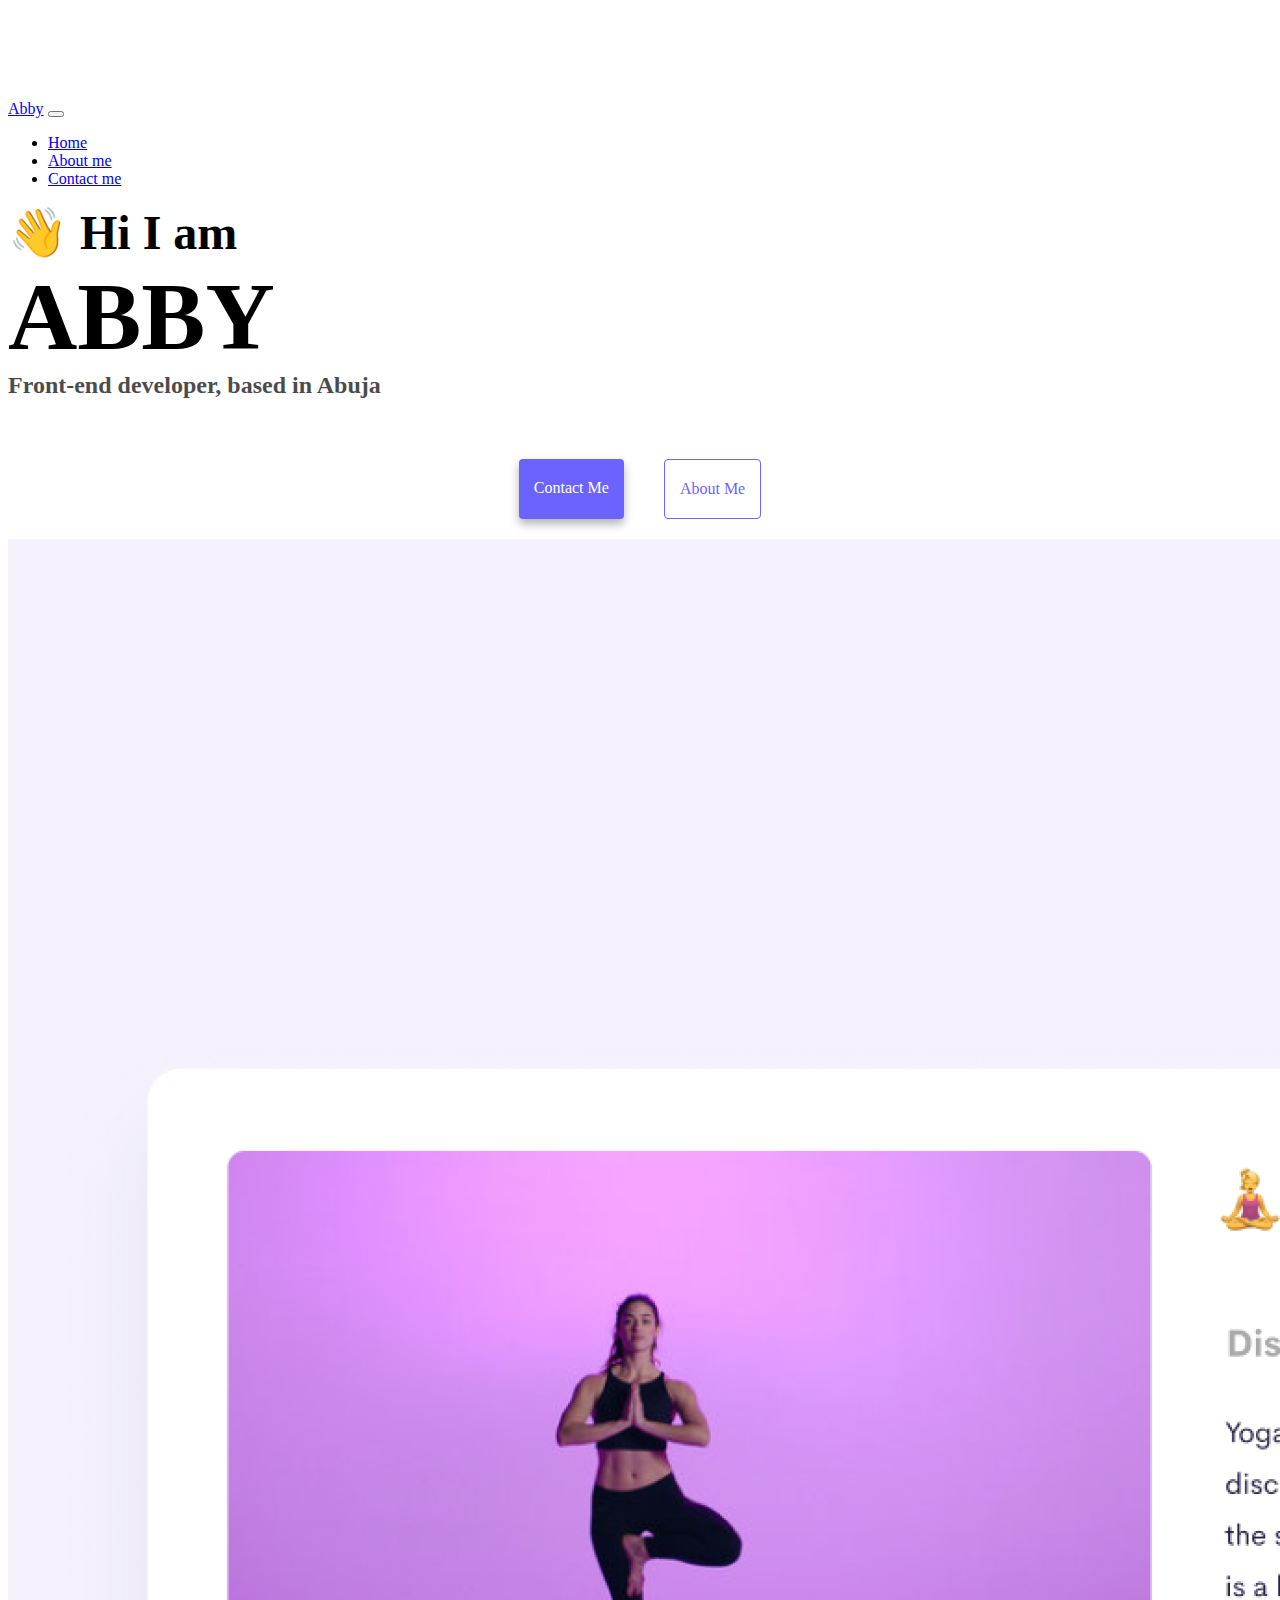
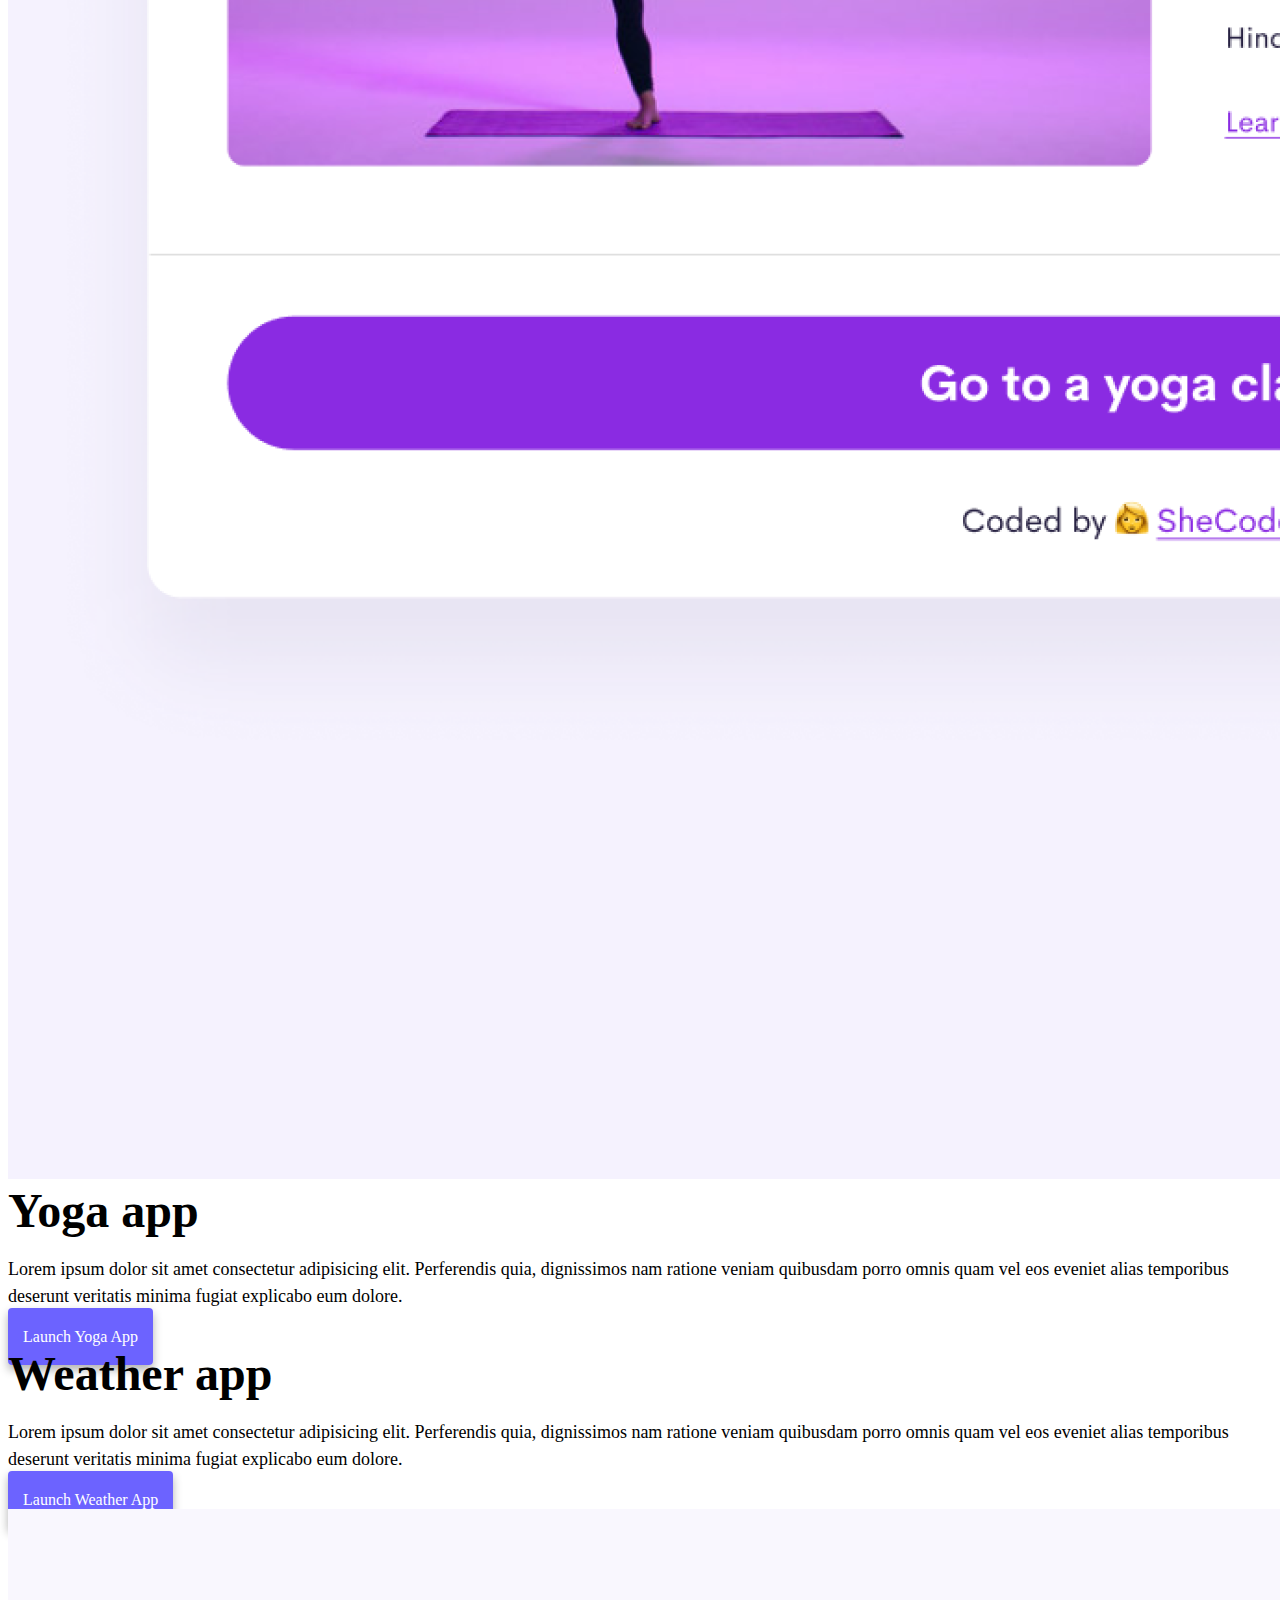
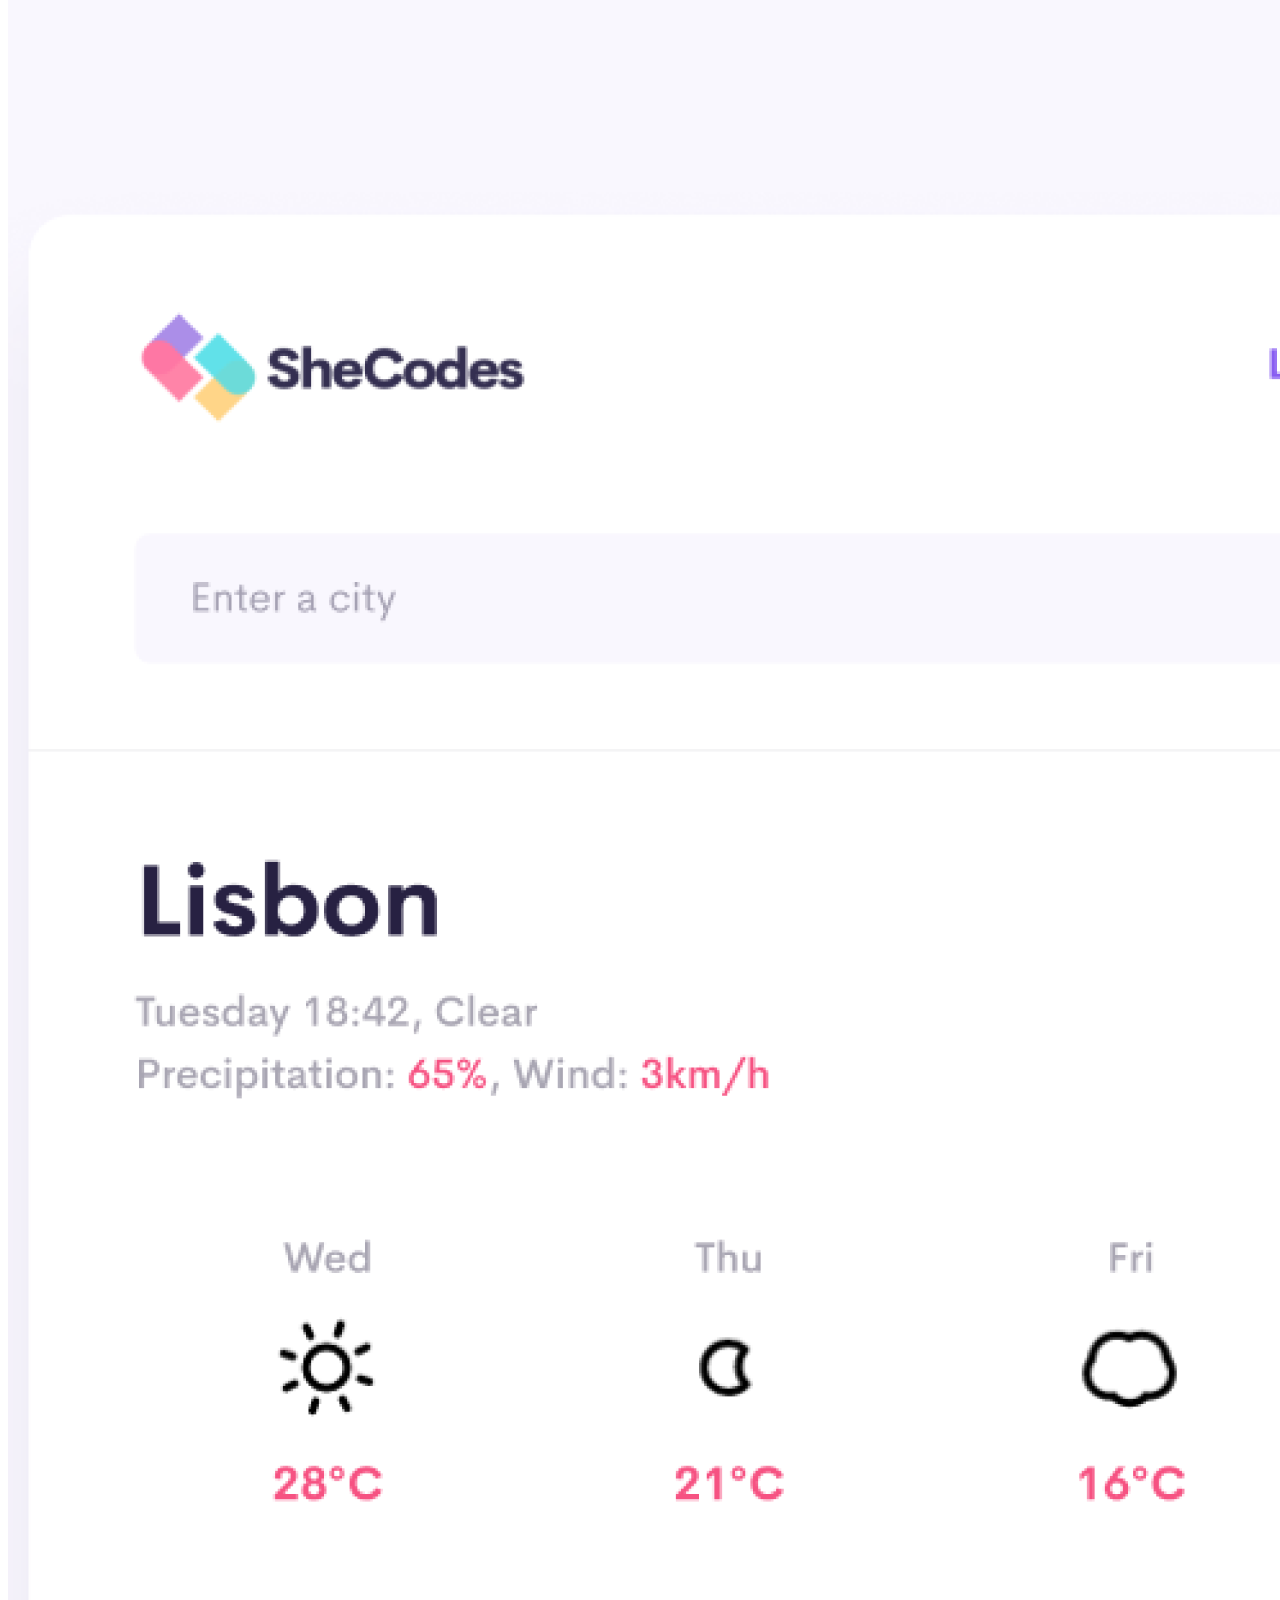
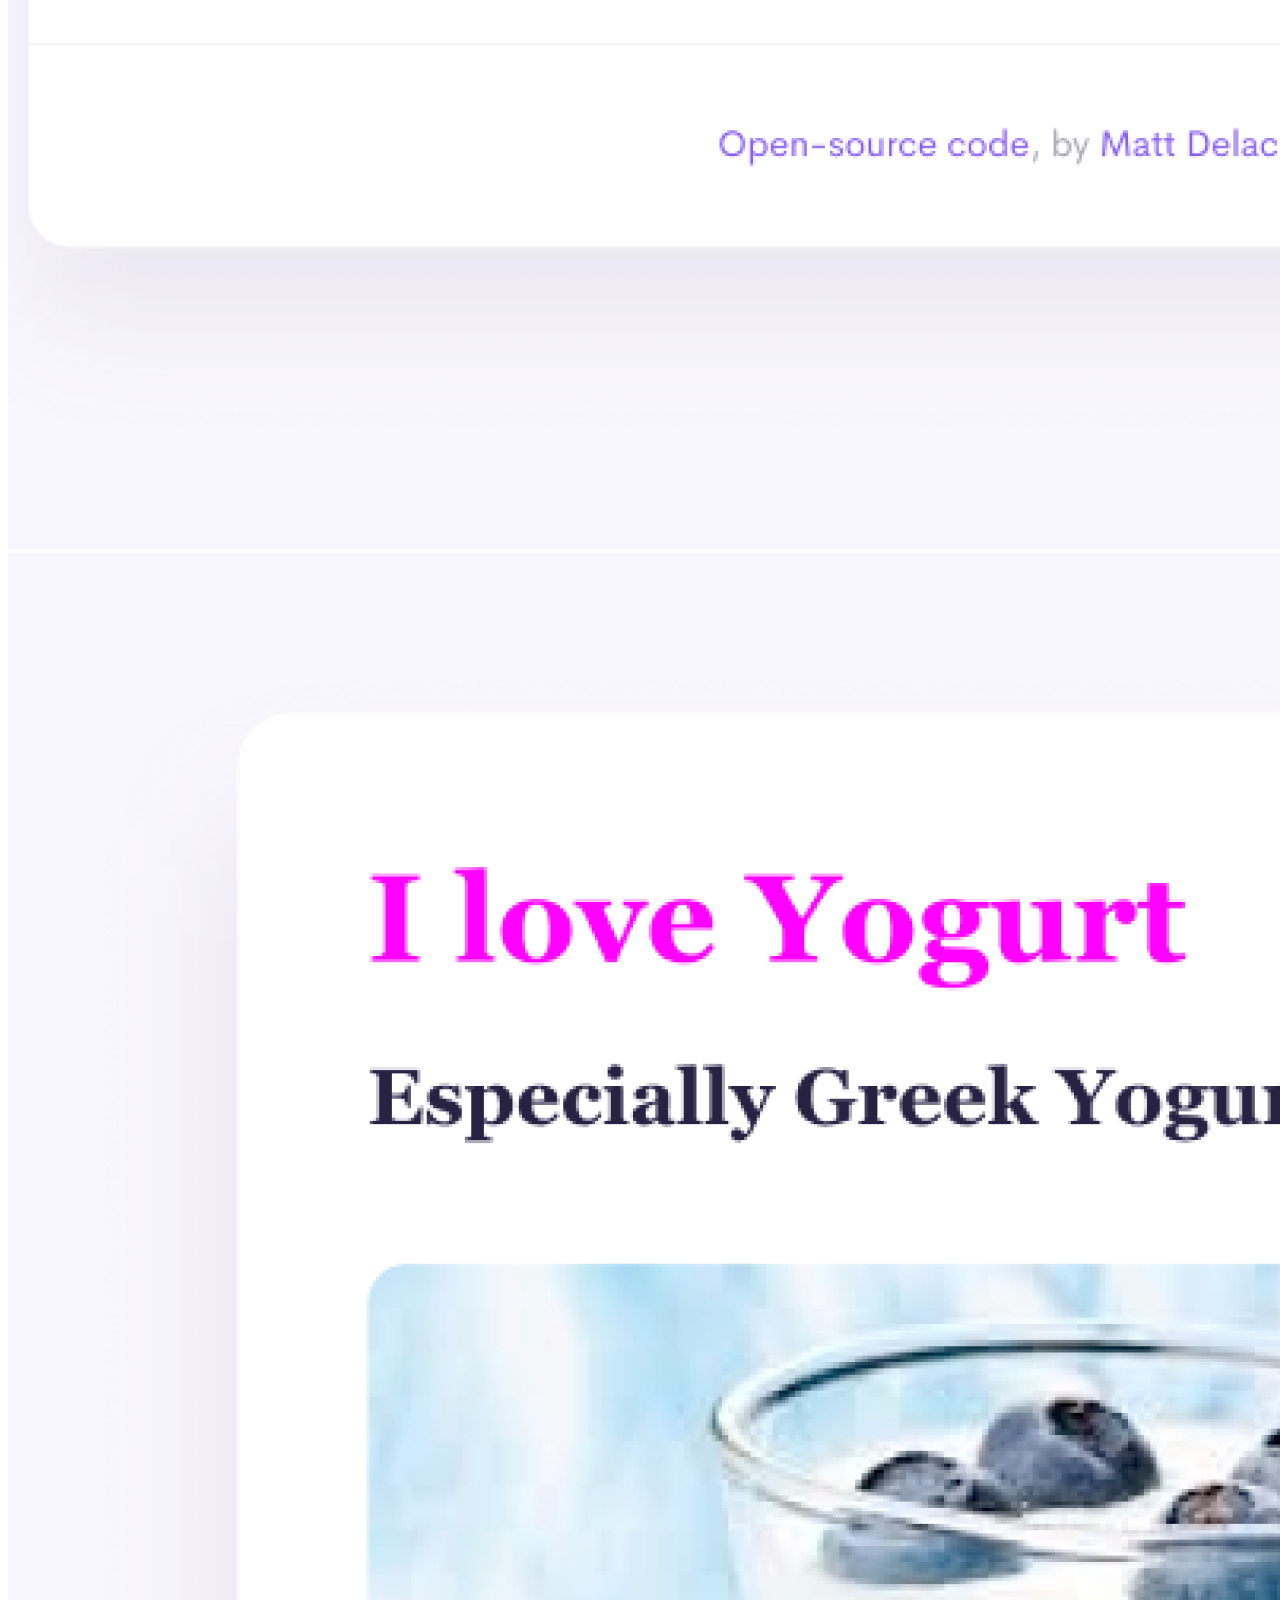
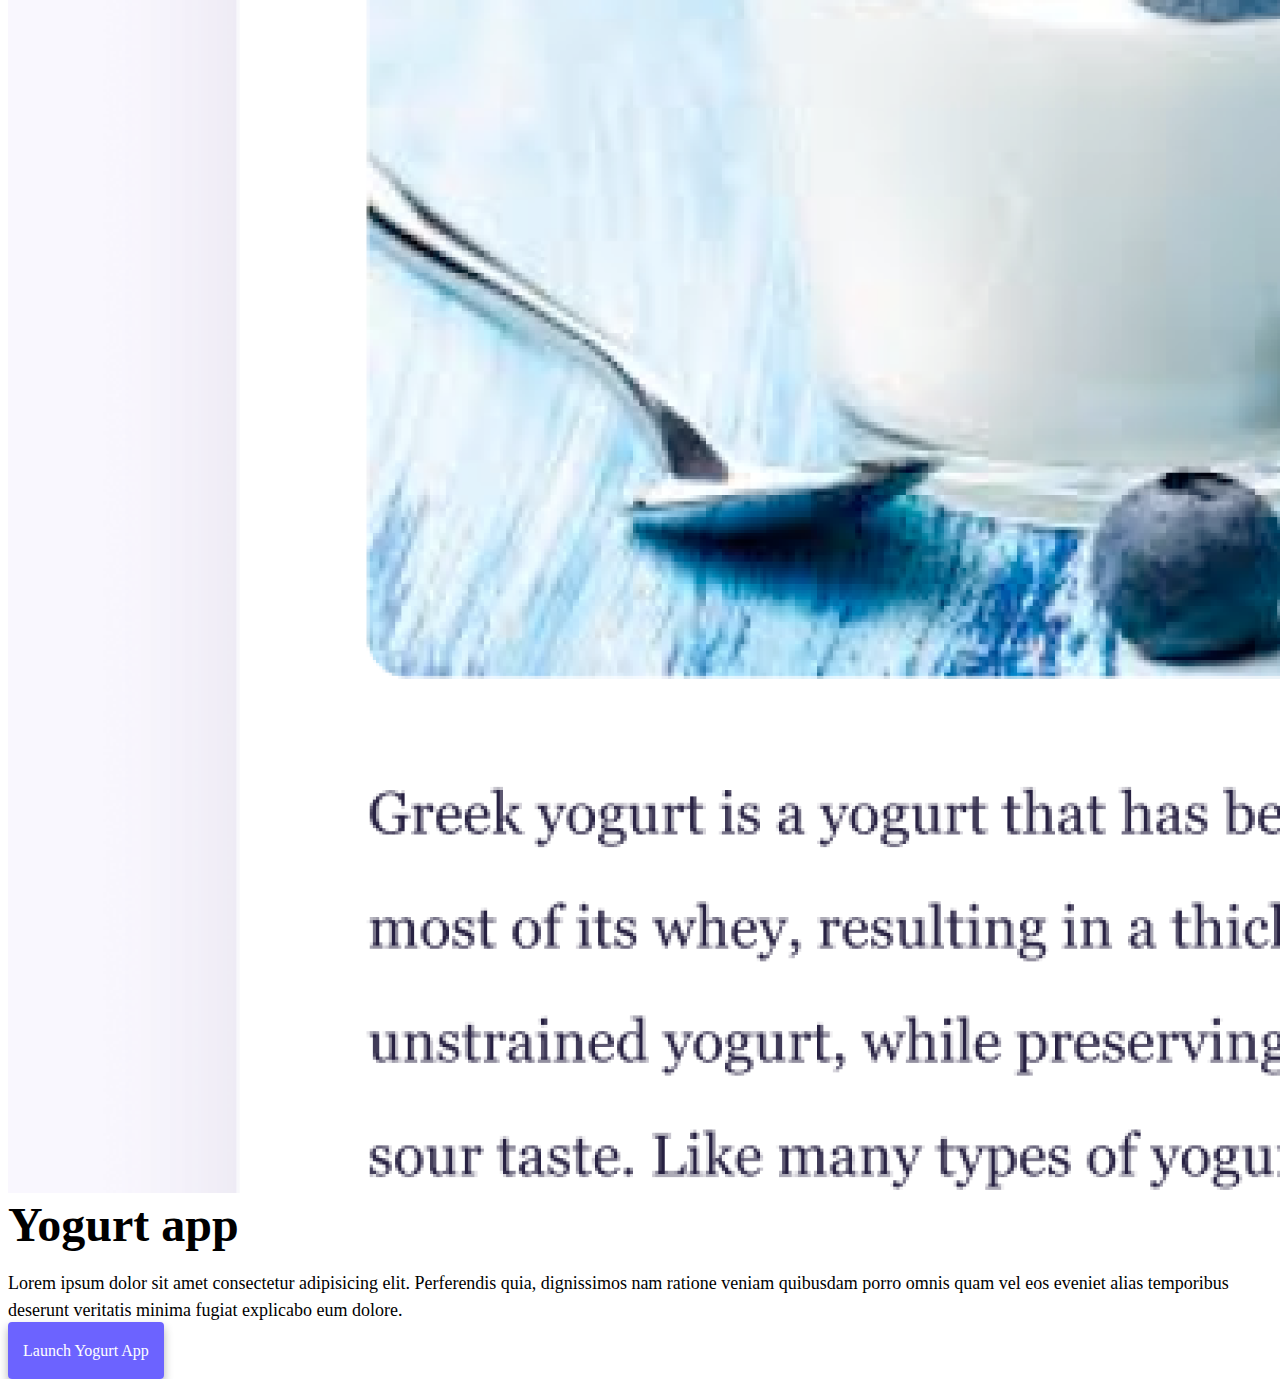
==== index.html @ 8331bd9d "Initial commit" ====
<!DOCTYPE html>
<html lang="en">
  <head>
    <meta charset="UTF-8" />
    <meta http-equiv="X-UA-Compatible" content="IE=edge" />
    <meta name="viewport" content="width=device-width, initial-scale=1.0" />
    <meta name="description" content="Abby's Page -Frontend Developer" />

    <title>ABBY: Frontend Developer</title>
    <link
      href="https://cdn.jsdelivr.net/npm/bootstrap@5.0.0-beta2/dist/css/bootstrap.min.css"
      rel="stylesheet"
      integrity="sha384-BmbxuPwQa2lc/FVzBcNJ7UAyJxM6wuqIj61tLrc4wSX0szH/Ev+nYRRuWlolflfl"
      crossorigin="anonymous"
    />
    <script
      src="https://cdn.jsdelivr.net/npm/bootstrap@5.0.0-beta2/dist/js/bootstrap.bundle.min.js"
      integrity="sha384-b5kHyXgcpbZJO/tY9Ul7kGkf1S0CWuKcCD38l8YkeH8z8QjE0GmW1gYU5S9FOnJ0"
      crossorigin="anonymous"
    ></script>
    <link rel="stylesheet" href="style.css" />
  </head>
  <body>
    <nav class="navbar navbar-expand-lg navbar-light bg-light fixed-top">
      <div class="container-fluid">
        <a class="navbar-brand" href="index.html">Abby</a>

        <button
          class="navbar-toggler"
          type="button"
          data-bs-toggle="collapse"
          data-bs-target="#navbarNav"
          aria-controls="navbarNav"
          aria-expanded="false"
          aria-label="Toggle navigation"
        >
          <span class="navbar-toggler-icon"></span>
        </button>
        <div class="collapse navbar-collapse" id="navbarNav">
          <ul class="navbar-nav">
            <li class="nav-item">
              <a
                class="nav-link active"
                aria-current="page"
                href="index.html"
                title="homepage"
                target="_blank"
                >Home</a
              >
            </li>
            <li class="nav-item">
              <a class="nav-link" href="about.html" title="about me"
                >About me</a
              >
            </li>
            <li class="nav-item">
              <a class="nav-link" href="about.html#contact" title="email me"
                >Contact me</a
              >
            </li>
          </ul>
        </div>
      </div>
    </nav>
    <h2 class="text-center">👋 Hi I am</h2>
    <h1 class="text-center">ABBY</h1>
    <h3 class="text-center">Front-end developer, based in Abuja</h3>
    <div class="navigation-links mb-5">
      <a href="about.html#contact" class="primary-link" title="email me"
        >Contact me</a
      >
      <a href="about.html" class="secondary-link" title="about me">About me</a>
    </div>
    <div class="container">
      <div class="row">
        <div class="col-6">
          <img
            src="images/yoga.png"
            class="img-fluid rounded"
            alt="yoga-image"
          />
        </div>
        <div class="col-6">
          <h2 class="mb-3">Yoga app</h2>
          <p>
            Lorem ipsum dolor sit amet consectetur adipisicing elit. Perferendis
            quia, dignissimos nam ratione veniam quibusdam porro omnis quam vel
            eos eveniet alias temporibus deserunt veritatis minima fugiat
            explicabo eum dolore.
          </p>
          <div class="mt-5">
            <a href="#" class="primary-link" title="click to see yoga app"
              >Launch Yoga App</a
            >
          </div>
        </div>
      </div>
      <div class="row mt-5">
        <div class="col-6">
          <h2 class="mb-3">Weather app</h2>
          <p>
            Lorem ipsum dolor sit amet consectetur adipisicing elit. Perferendis
            quia, dignissimos nam ratione veniam quibusdam porro omnis quam vel
            eos eveniet alias temporibus deserunt veritatis minima fugiat
            explicabo eum dolore.
          </p>
          <div class="mt-5">
            <a href="#" class="primary-link" title="click to see weather app"
              >Launch Weather App</a
            >
          </div>
        </div>
        <div class="col-6">
          <img
            src="images/weather.png"
            class="img-fluid rounded"
            alt="weather-image"
          />
        </div>
      </div>
      <div class="row mt-5">
        <div class="col-6">
          <img
            src="images/yogurt.png"
            class="img-fluid rounded"
            alt="yogurt-image"
          />
        </div>
        <div class="col-6">
          <h2 class="mb-3">Yogurt app</h2>
          <p>
            Lorem ipsum dolor sit amet consectetur adipisicing elit. Perferendis
            quia, dignissimos nam ratione veniam quibusdam porro omnis quam vel
            eos eveniet alias temporibus deserunt veritatis minima fugiat
            explicabo eum dolore.
          </p>
          <div class="mt-5">
            <a href="#" class="primary-link" title="click to see yogurt app"
              >Launch Yogurt App</a
            >
          </div>
        </div>
      </div>
    </div>
  </body>
</html>
---- style.css ----
:root {
  --primary-color: #6c63ff;
  --secondary-color: #f5f2fe;
  --box-shadow: 0 5px 10px rgba(0, 0, 0, 0.3);
}

body {
  margin-top: 100px;
}

h1,
h2,
h3 {
  margin: 0;
}

h1 {
  font-size: 96px;
}

h2 {
  font-size: 48px;
}

h3 {
  font-size: 24px;
  opacity: 0.7;
}

p {
  font-size: 18px;
  line-height: 1.5;
}

.navigation-links {
  display: flex;
  margin-top: 40px;
  justify-content: center;
}

.navigation-links a {
  margin: 20px;
}

.primary-link {
  border-radius: 4px;
  padding: 20px 15px;
  text-decoration: none;
  text-transform: capitalize;
  background: var(--primary-color);
  box-shadow: var(--box-shadow);
  color: white;
}

.secondary-link {
  border-radius: 4px;
  padding: 20px 15px;
  text-decoration: none;
  text-transform: capitalize;
  color: var(--primary-color);
  border: 1px solid var(--primary-color);
}

.homepage-link {
  color: var(--primary-color);
  text-align: center;
  display: block;
}

.about-paragraphs {
  margin: 30px 0;
}

.about-paragraphs p {
  margin: 10px;
}

.email-link {
  display: flex;
  justify-content: center;
  color: var(--primary-color);
  font-size: 28px;
  text-decoration: none;
}

.email-link:hover {
  text-decoration: underline;
}
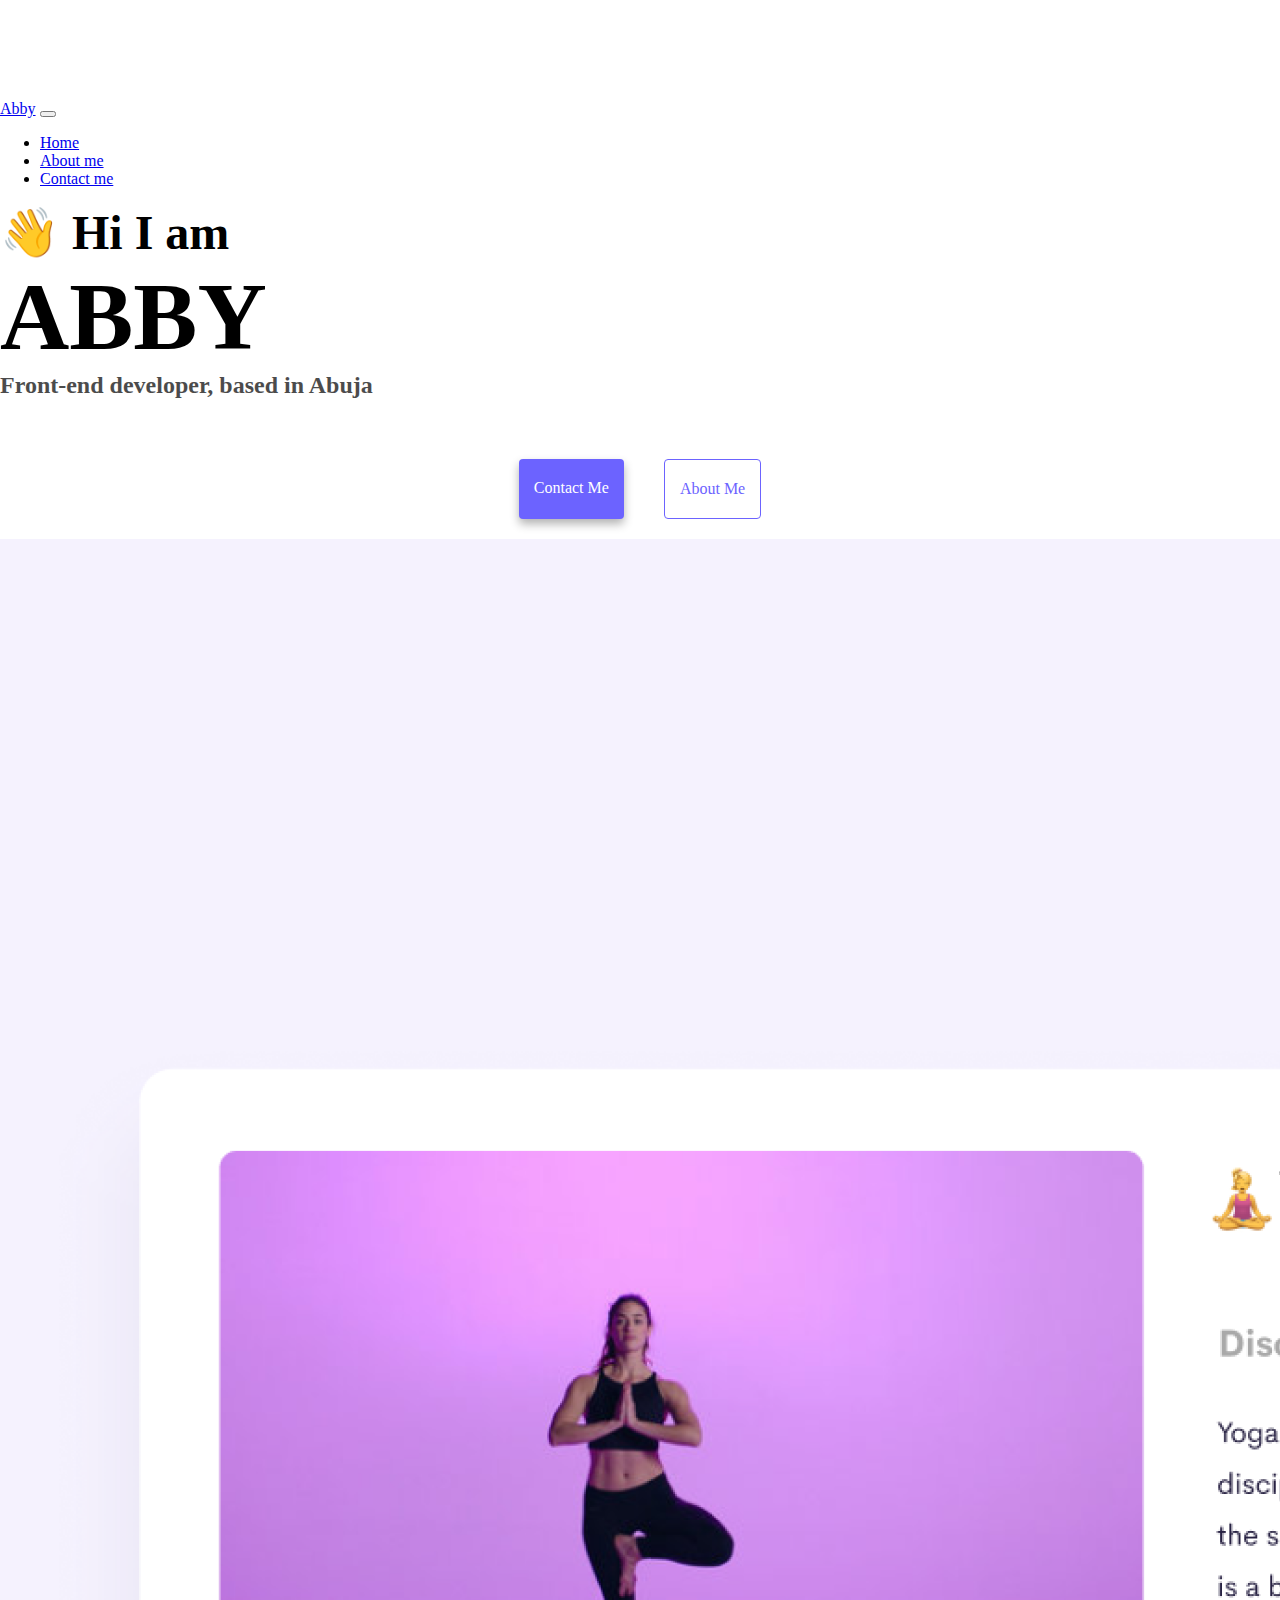
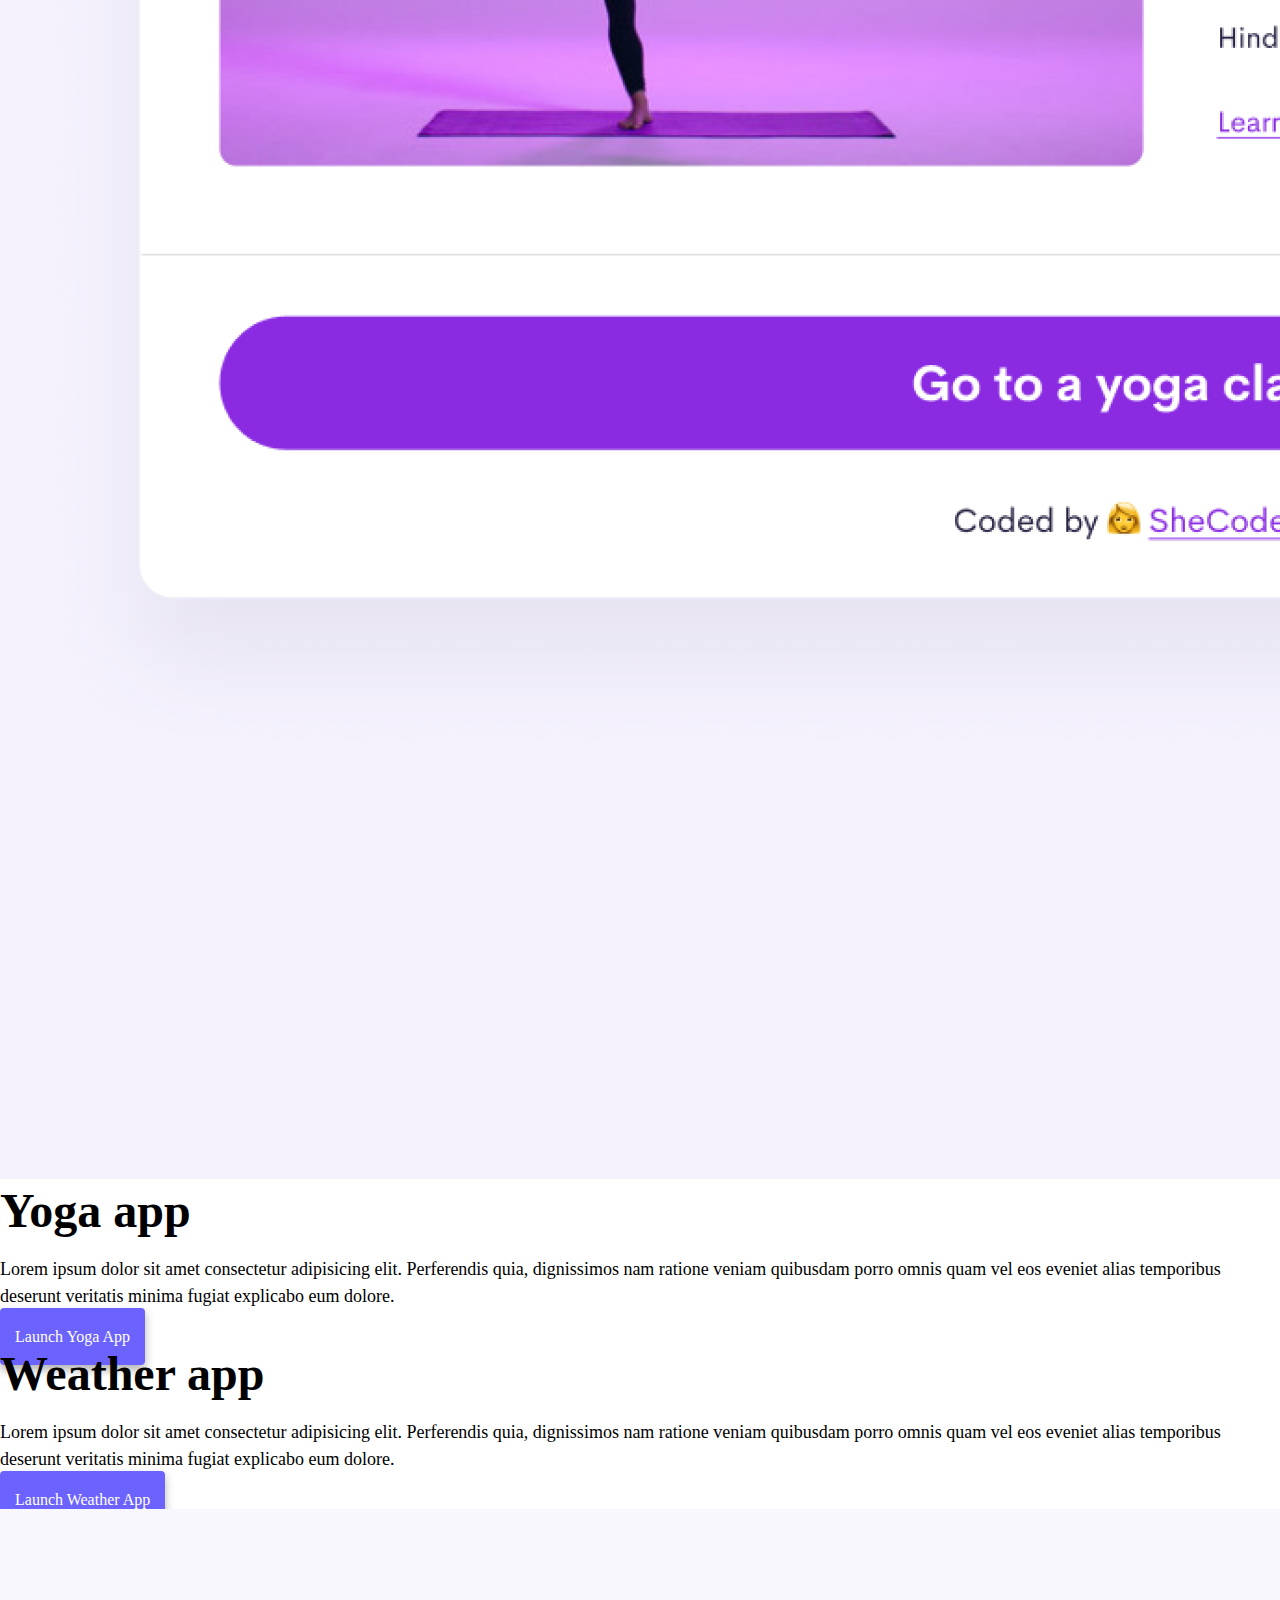
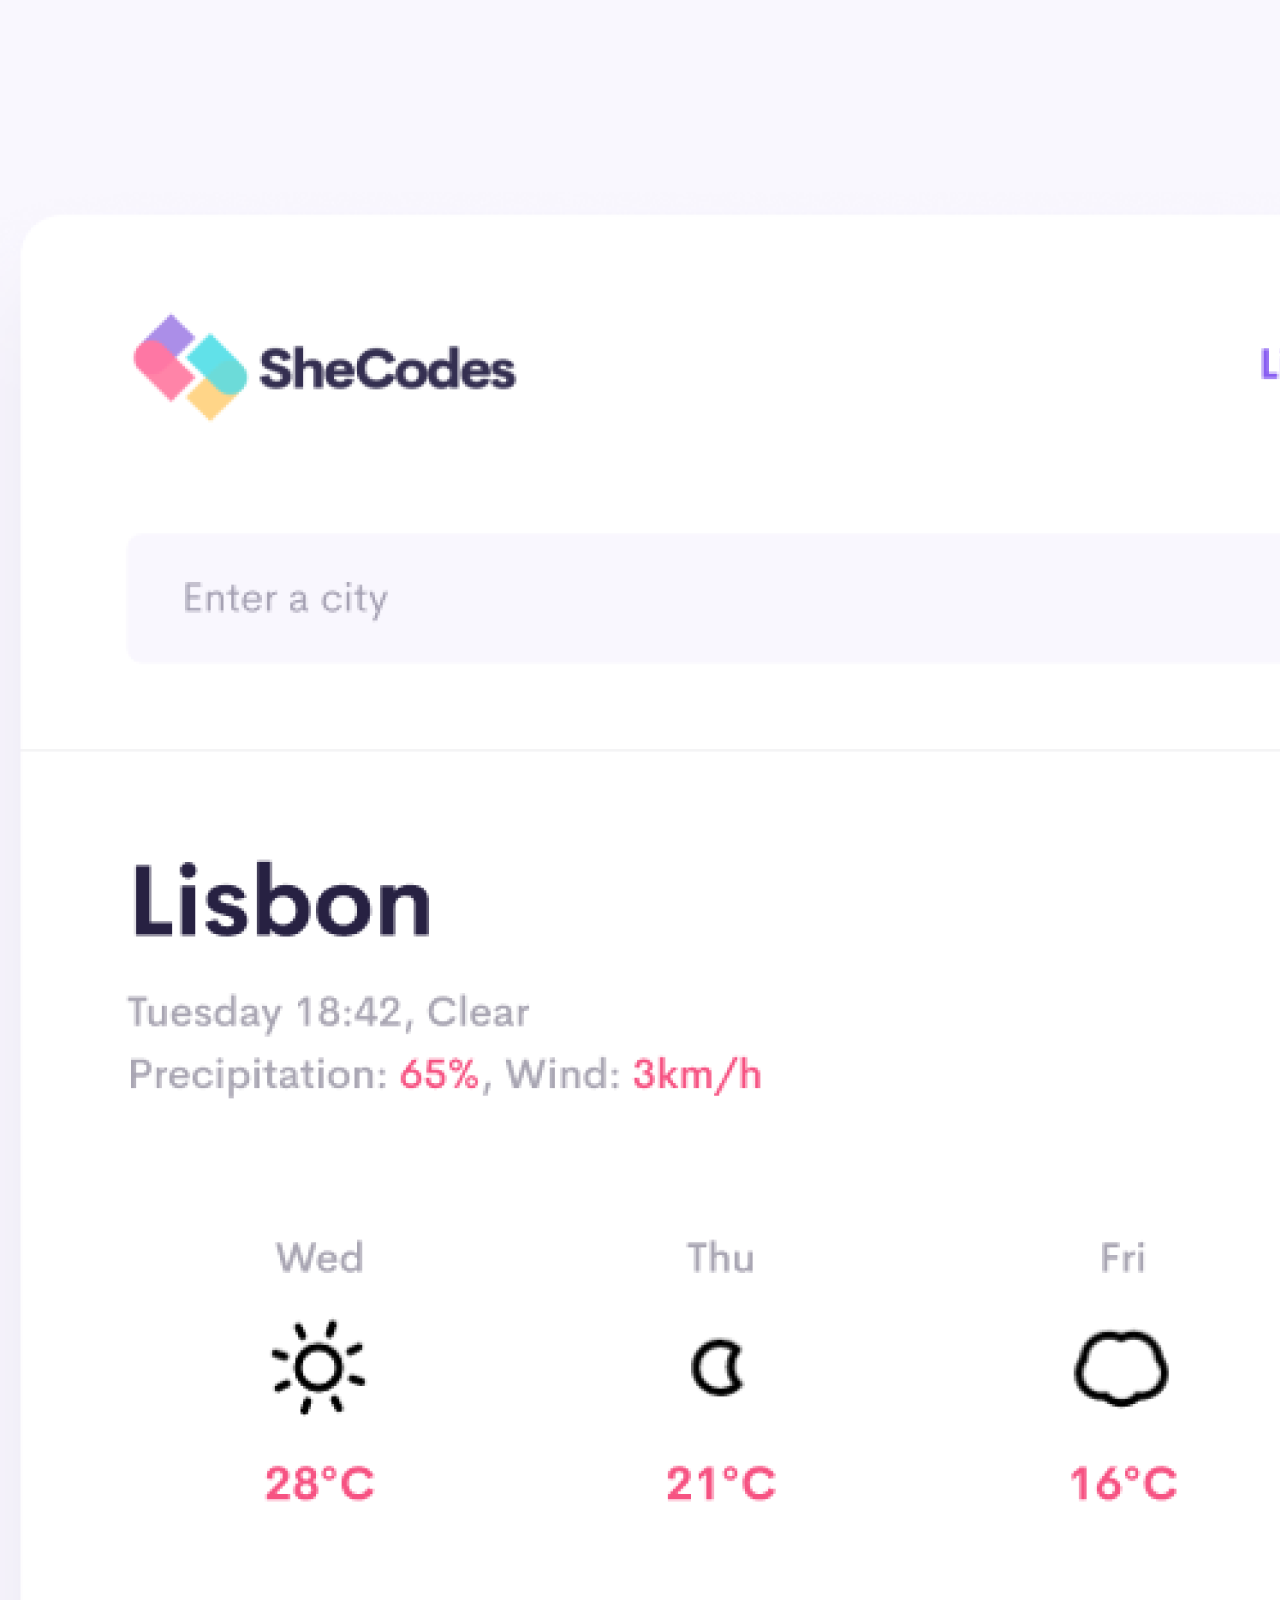
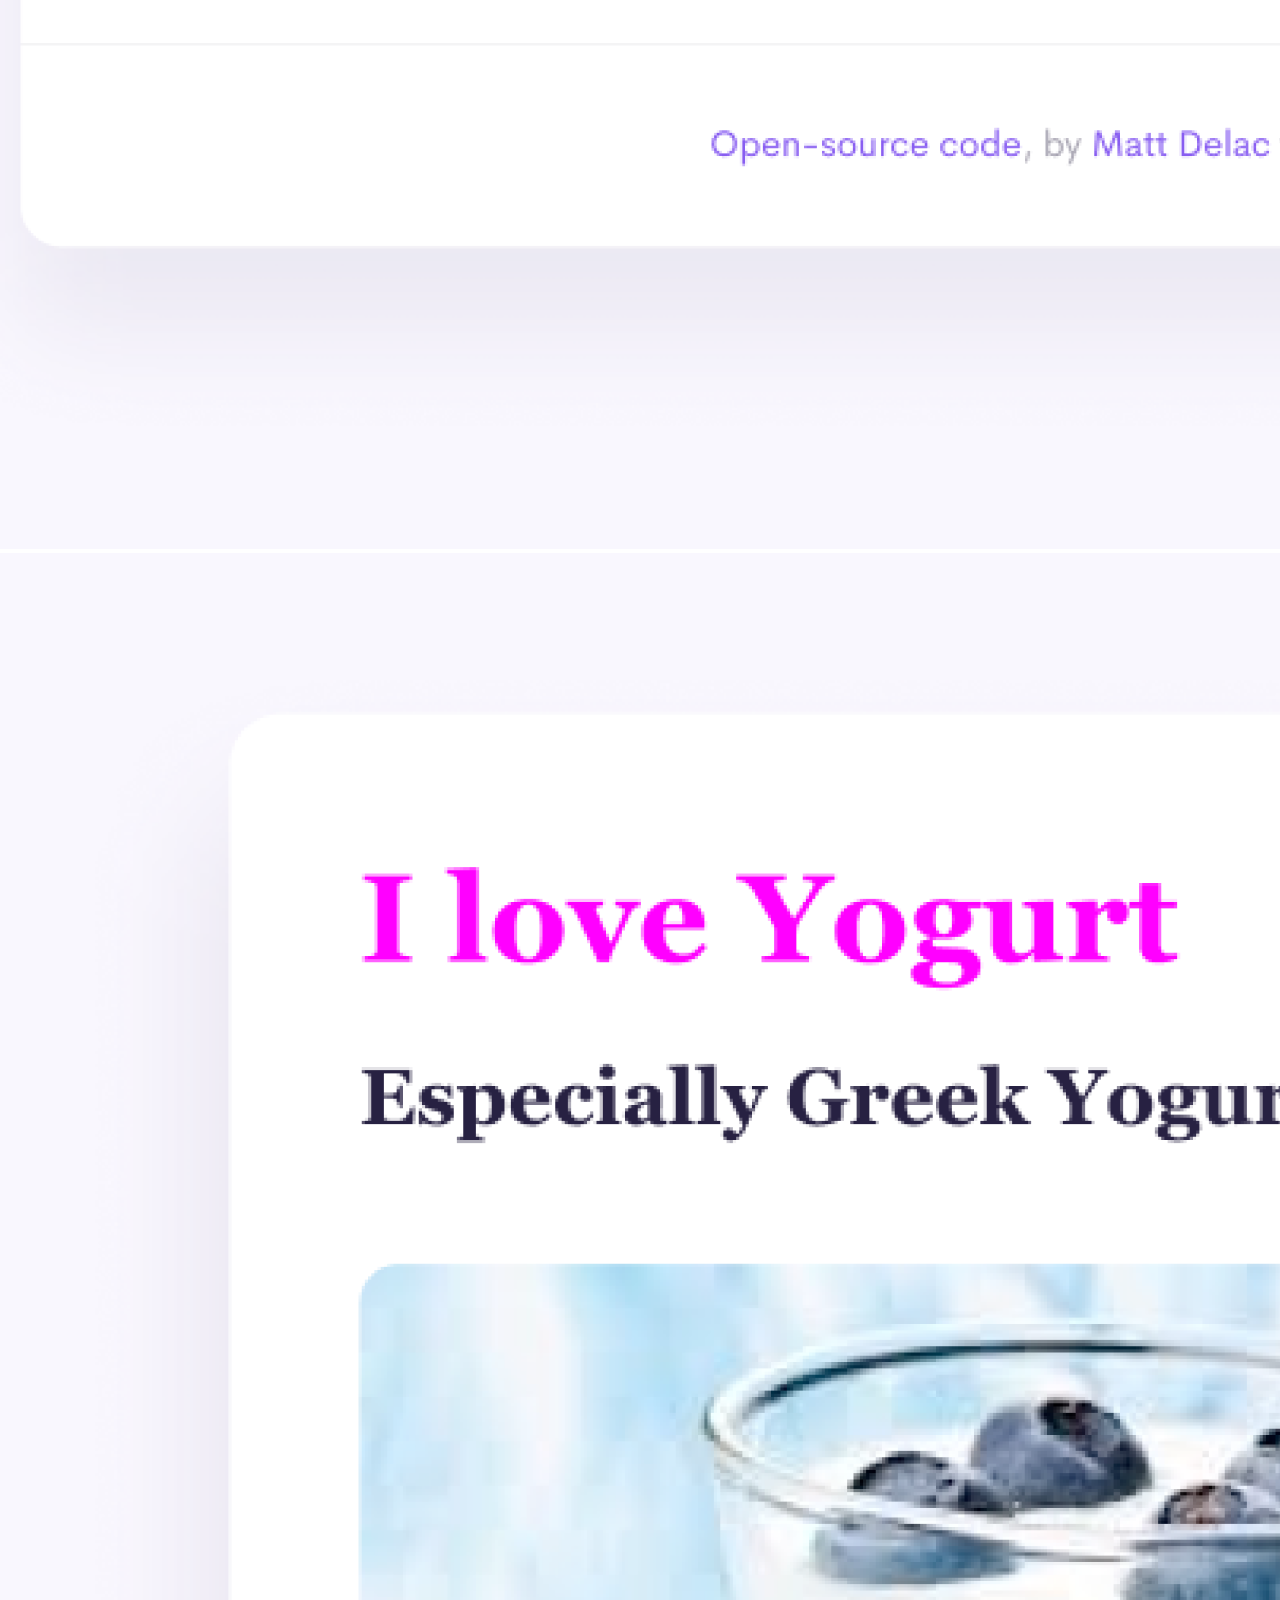
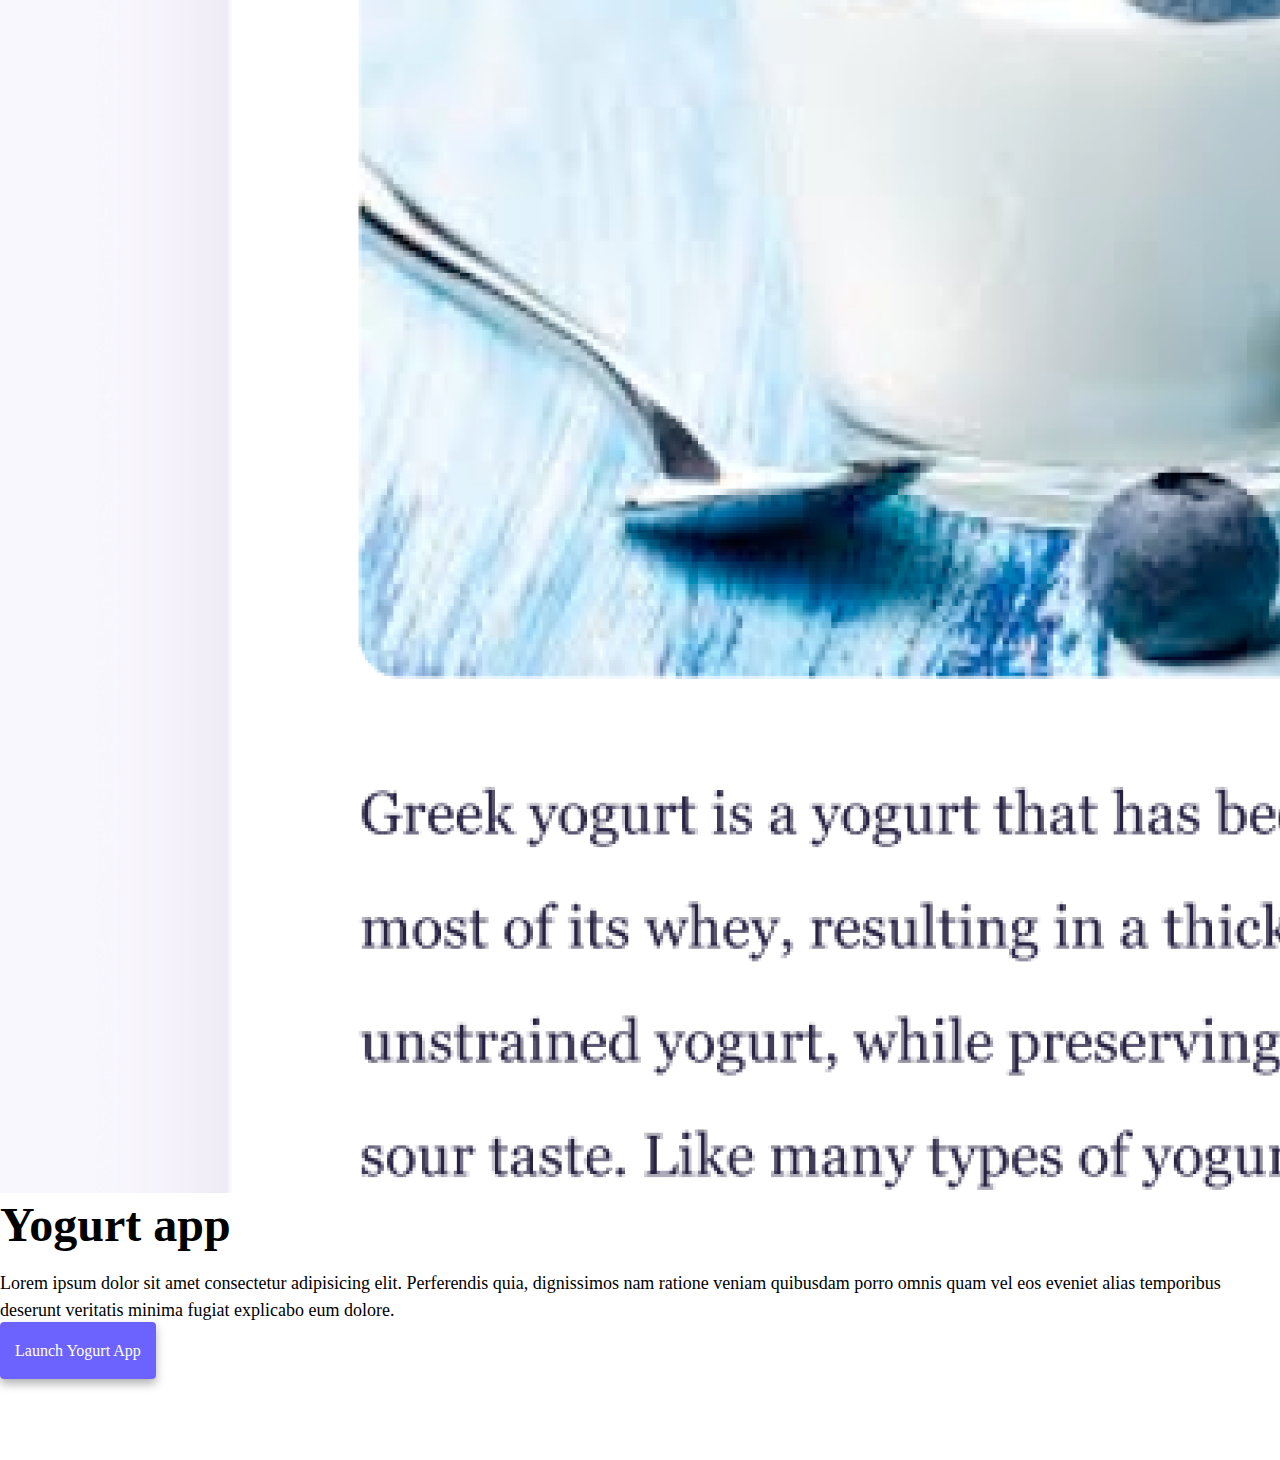
==== commit 557f48cc: "more mobile device friendly" ====
--- a/index.html
+++ b/index.html
@@ -15,7 +15,7 @@
     />
     <script
       src="https://cdn.jsdelivr.net/npm/bootstrap@5.0.0-beta2/dist/js/bootstrap.bundle.min.js"
-      integrity="sha384-b5kHyXgcpbZJO/tY9Ul7kGkf1S0CWuKcCD38l8YkeH8z8QjE0GmW1gYU5S9FOnJ0"
+      ntegrity="sha384-b5kHyXgcpbZJO/tY9Ul7kGkf1S0CWuKcCD38l8YkeH8z8QjE0GmW1gYU5S9FOnJ0"
       crossorigin="anonymous"
     ></script>
     <link rel="stylesheet" href="style.css" />
@@ -73,14 +73,14 @@
     </div>
     <div class="container">
       <div class="row">
-        <div class="col-6">
+        <div class="col-sm-6">
           <img
             src="images/yoga.png"
-            class="img-fluid rounded"
+            class="img-fluid rounded d-none d-sm-block"
             alt="yoga-image"
           />
         </div>
-        <div class="col-6">
+        <div class="col-sm-6">
           <h2 class="mb-3">Yoga app</h2>
           <p>
             Lorem ipsum dolor sit amet consectetur adipisicing elit. Perferendis
@@ -89,14 +89,17 @@
             explicabo eum dolore.
           </p>
           <div class="mt-5">
-            <a href="#" class="primary-link" title="click to see yoga app"
+            <a
+              href="#"
+              class="primary-link project-link"
+              title="click to see yoga app"
               >Launch Yoga App</a
             >
           </div>
         </div>
       </div>
       <div class="row mt-5">
-        <div class="col-6">
+        <div class="col-sm-6">
           <h2 class="mb-3">Weather app</h2>
           <p>
             Lorem ipsum dolor sit amet consectetur adipisicing elit. Perferendis
@@ -105,28 +108,31 @@
             explicabo eum dolore.
           </p>
           <div class="mt-5">
-            <a href="#" class="primary-link" title="click to see weather app"
+            <a
+              href="#"
+              class="primary-link project-link"
+              title="click to see weather app"
               >Launch Weather App</a
             >
           </div>
         </div>
-        <div class="col-6">
+        <div class="col-sm-6">
           <img
             src="images/weather.png"
-            class="img-fluid rounded"
+            class="img-fluid rounded d-none d-sm-block"
             alt="weather-image"
           />
         </div>
       </div>
       <div class="row mt-5">
-        <div class="col-6">
+        <div class="col-sm-6">
           <img
             src="images/yogurt.png"
-            class="img-fluid rounded"
+            class="img-fluid rounded d-none d-sm-block"
             alt="yogurt-image"
           />
         </div>
-        <div class="col-6">
+        <div class="col-sm-6">
           <h2 class="mb-3">Yogurt app</h2>
           <p>
             Lorem ipsum dolor sit amet consectetur adipisicing elit. Perferendis
@@ -135,7 +141,10 @@
             explicabo eum dolore.
           </p>
           <div class="mt-5">
-            <a href="#" class="primary-link" title="click to see yogurt app"
+            <a
+              href="#"
+              class="primary-link project-link"
+              title="click to see yogurt app"
               >Launch Yogurt App</a
             >
           </div>
--- a/style.css
+++ b/style.css
@@ -5,7 +5,7 @@
 }
 
 body {
-  margin-top: 100px;
+  margin: 100px 0;
 }
 
 h1,
@@ -51,6 +51,9 @@
   box-shadow: var(--box-shadow);
   color: white;
 }
+.primary-link:hover {
+  color: white;
+}
 
 .secondary-link {
   border-radius: 4px;
@@ -86,3 +89,25 @@
 .email-link:hover {
   text-decoration: underline;
 }
+
+@media (max-width: 576px) {
+  h1 {
+    font-size: 48px;
+    line-height: 1.5;
+  }
+  h2 {
+    font-size: 32px;
+    text-align: center;
+  }
+  p {
+    text-align: center;
+  }
+  img {
+    margin: 5px;
+  }
+  .project-link {
+    display: block;
+    text-align: center;
+    margin: 0 20px;
+  }
+}
